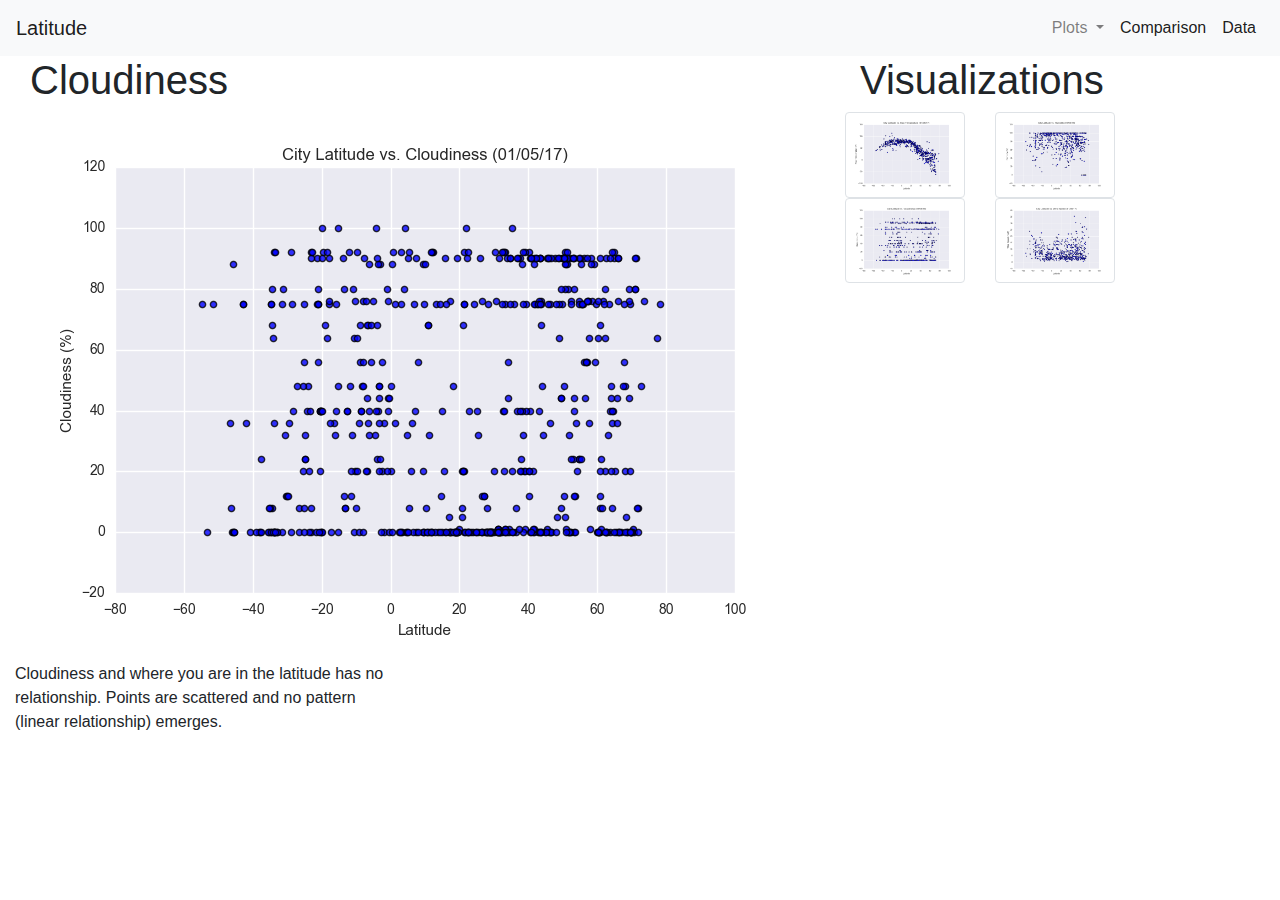
==== cloudiness.html @ 5eba3b09 "Added all the files to go live" ====
<!DOCTYPE html>
<html lang="en-us">
    <head>
        <meta charset="UTF-8">
        <meta name="viewport" content="width=device-width, initial-scale=1">
        <!-- Bring in our bootstrap stylesheet -->
        <link rel="stylesheet" href="https://stackpath.bootstrapcdn.com/bootstrap/4.3.1/css/bootstrap.min.css" integrity="sha384-ggOyR0iXCbMQv3Xipma34MD+dH/1fQ784/j6cY/iJTQUOhcWr7x9JvoRxT2MZw1T" crossorigin="anonymous">

        <link rel="stylesheet" href="styles.css">

    </head>

    <nav class="navbar navbar-expand-lg navbar-light bg-light ">
        <a class="navbar-brand" href="index.html">Latitude</a>
        <button class="navbar-toggler" type="button" data-toggle="collapse" data-target="#collapsibleNavbar" aria-controls="navbarSupportedContent" aria-expanded="false" aria-label="Toggle navigation">
            <span class="navbar-toggler-icon"></span>
        </button>
      
        <div class="collapse navbar-collapse" id="navbarSupportedContent">
            <ul class="navbar-nav ml-auto">
                <li class="nav-item dropdown">
                    <a class="nav-link dropdown-toggle" href="#" id="navbarDropdownMenuLink" data-toggle="dropdown" aria-haspopup="true" aria-expanded="false">
                    Plots
                    </a>
                    <div class="dropdown-menu" aria-labelledby="navbarDropdownMenuLink">
                        <a class="dropdown-item" href="temperature.html">Temperature</a>
                        <a class="dropdown-item" href="wind_speed.html">Wind Speed</a>
                        <a class="dropdown-item" href="humidity.html">Humidity</a>
                        <a class="dropdown-item" href="cloudiness.html">Cloudiness</a>
                    </div>
                </li>
                <li class="nav-item active">
                    <a class="nav-link" href="comparisons.html">Comparison <span class="sr-only">(current)</span></a>
                </li>
                <li class="nav-item active">
                    <a class="nav-link" href="data.html">Data<span class="sr-only">(current)</span></a>
                </li>
            </ul>
        </div>       
    </nav>

    <body>
        <div class = "parent-container d-flex">
            <div class="container-fluid">
                <div class="row mx-0">
                    <div class="col">
                        <h1>Cloudiness</h1>
                    </div>  
                </div>  
                <div class="row ">
                    <div class="col-md-6">
                        <img src="assets/Fig3.png" alt="...">
                        <p>Cloudiness and where you are in the latitude has no relationship. Points are scattered and no pattern (linear relationship) emerges.</p>
                    </div>
                </div>                
            </div>
            <div class="container-fluid">
                <div class="row mx-0">
                    <div class="col">
                        <h1>Visualizations</h1>
                    </div>  
                </div>  
                <div class="row ">
                    <div class="col-md-4">
                        <a target="_blank" href="temperature.html">
                            <img src="assets/Fig1.png" alt="..." class="img-thumbnail img-responsive">
                        </a> 
                    </div>
                    <div class="col-md-4">
                        <a target="_blank" href="cloudiness.html">
                            <img src="assets/Fig2.png" alt="..." class="img-thumbnail img-responsive">
                        </a>
                    </div>
                    <div class="w-100"></div>
                    <div class="col-md-4">
                        <img src="assets/Fig3.png" alt="..." class="img-thumbnail img-responsive">
                    </div>
                    <div class="col-md-4">
                        <a target="_blank" href="wind_speed.html">
                            <img src="assets/Fig4.png" alt="..." class="img-thumbnail img-responsive">
                        </a>
                    </div>
                </div>                
            </div>
        </div>
        <script src="https://code.jquery.com/jquery-3.3.1.slim.min.js" integrity="sha384-q8i/X+965DzO0rT7abK41JStQIAqVgRVzpbzo5smXKp4YfRvH+8abtTE1Pi6jizo" crossorigin="anonymous"></script>
        <script src="https://cdnjs.cloudflare.com/ajax/libs/popper.js/1.14.7/umd/popper.min.js" integrity="sha384-UO2eT0CpHqdSJQ6hJty5KVphtPhzWj9WO1clHTMGa3JDZwrnQq4sF86dIHNDz0W1" crossorigin="anonymous"></script>
        <script src="https://stackpath.bootstrapcdn.com/bootstrap/4.3.1/js/bootstrap.min.js" integrity="sha384-JjSmVgyd0p3pXB1rRibZUAYoIIy6OrQ6VrjIEaFf/nJGzIxFDsf4x0xIM+B07jRM" crossorigin="anonymous"></script>
    </body>
</html>
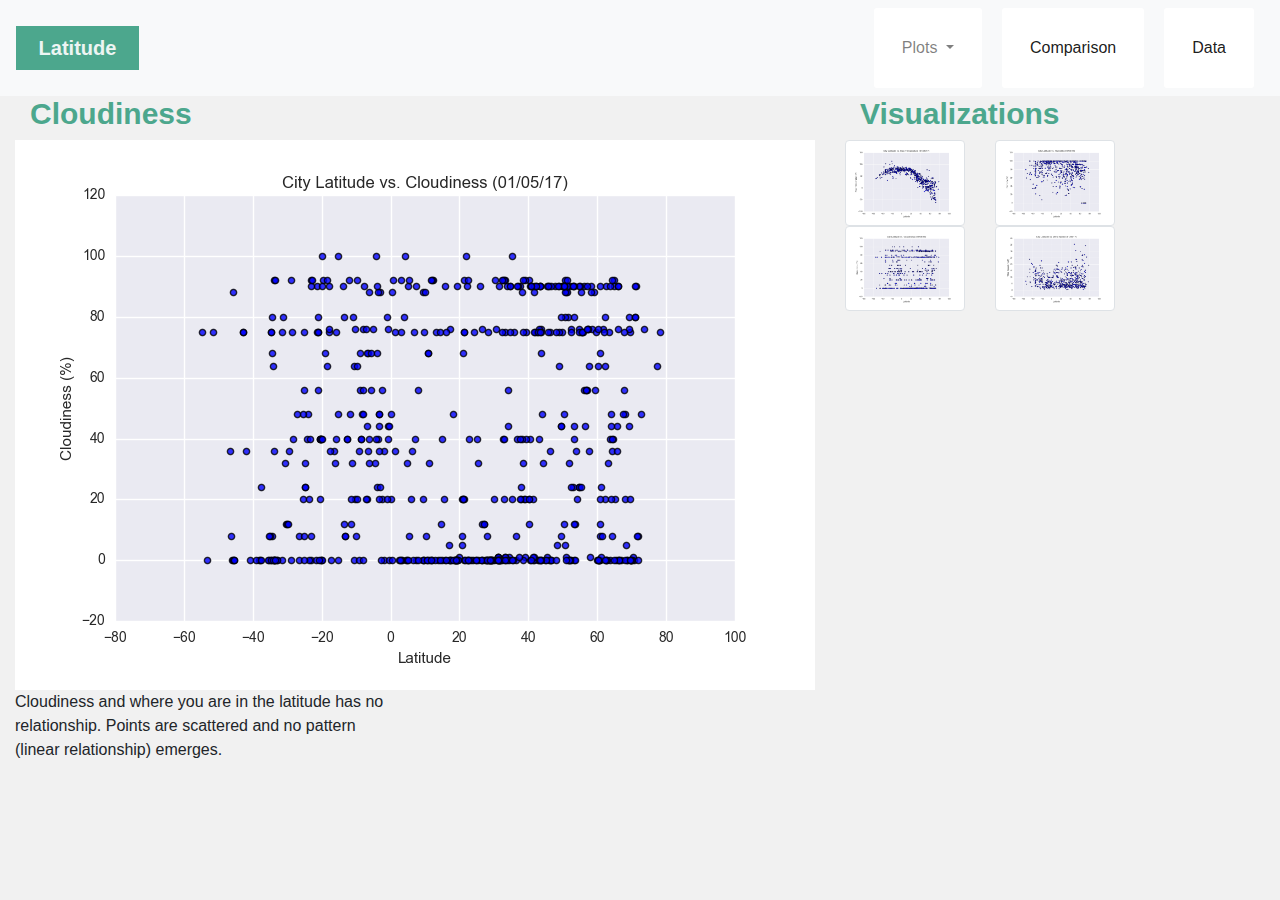
==== commit 4352650e: "Updates to links" ====
--- a/cloudiness.html
+++ b/cloudiness.html
@@ -62,12 +62,12 @@
                 </div>  
                 <div class="row ">
                     <div class="col-md-4">
-                        <a target="_blank" href="temperature.html">
+                        <a target="_self" href="temperature.html">
                             <img src="assets/Fig1.png" alt="..." class="img-thumbnail img-responsive">
                         </a> 
                     </div>
                     <div class="col-md-4">
-                        <a target="_blank" href="cloudiness.html">
+                        <a target="_self" href="cloudiness.html">
                             <img src="assets/Fig2.png" alt="..." class="img-thumbnail img-responsive">
                         </a>
                     </div>
@@ -76,7 +76,7 @@
                         <img src="assets/Fig3.png" alt="..." class="img-thumbnail img-responsive">
                     </div>
                     <div class="col-md-4">
-                        <a target="_blank" href="wind_speed.html">
+                        <a target="_self" href="wind_speed.html">
                             <img src="assets/Fig4.png" alt="..." class="img-thumbnail img-responsive">
                         </a>
                     </div>
--- a/styles.css
+++ b/styles.css
@@ -0,0 +1,137 @@
+
+/* Giving the body the specified background color, adding font sizes for the h1 and h3 elements we'll be using */
+body {
+  background: #f1f1f1;
+}
+
+h1 {
+  font-size: 30px;
+  font-weight: bold;
+  color: #4ca78d;
+  
+}
+
+h3 {
+  font-size: 20px;
+  color: #4ca78d;
+  padding: 20px;
+  text-align: center;
+}
+.borders {
+  border: 10px solid blue;
+}
+
+.navbar-custom { 
+  padding: 10px;
+  background-color:#4ca78d; 
+} 
+
+/* Giving our navbar some padding and a background color */
+.navbar-light .navbar {
+  padding: 10px;
+  background: #3721b6;
+}
+
+.navbar-light .navbar-brand {
+  display: inline-block;
+  padding-right: 1.4125rem;
+  padding-left: 1.4125rem;
+  padding-top: 0.4125rem;
+  padding-bottom: 0.4125rem;
+  margin-right: 5rem;
+  font-size: 1.25rem;
+  line-height: inherit;
+  white-space: nowrap;
+  background: #4ca78d;
+  font-weight: bold;
+  color: #edf5f3;
+}
+
+
+/* Making our navbar li's inline-block elements this makes it so we can have multiple on the same line. Floats could have been used too */
+.navbar li {
+  display: inline-block;
+  padding: 20px;
+  margin-right: 10px;
+  margin-left: 10px;
+  cursor: pointer;
+  background: #fff;
+  border-radius: 3px;
+}
+
+/* Getting rid of the default link styles here */
+.navbar li a {
+  color: #000;
+  text-decoration: none;
+}
+
+/* Styling the header, giving it a height, a background color, and some top padding */
+.header {
+  height: 200px;
+  padding-top: 20px;
+  background: #cdcdcd;
+}
+
+/* Centering our h1 tag inside our header, giving it a little padding, removing its margin */
+.header h1 {
+  padding: 60px;
+  margin: 0;
+  color: rgb(80, 28, 28);
+  text-align: left;
+  font-size: 5px;
+}
+
+/* Giving the .post element margin on 3 sides */
+.post {
+  margin-top: 50px;
+  margin-right: 100px;
+  margin-left: 100px;
+}
+
+.box {
+  height: 800px;
+  padding: 20px;
+  color: rgb(119, 91, 91);
+  background: rgb(45, 154, 182);
+}
+
+
+.container_table{
+  background-color: rgb(245, 240, 240);
+  height:100px;
+  }
+
+#nav-select {
+  visibility: hidden;
+}
+
+@media(max-width: 768px) {
+  .navbar.bg-light {
+      background-color:  rgb(78, 161, 134) !important;
+  }
+}
+
+/* Adding media queries to show the drop-down, and hide the navbar when the screen is smaller than 480 pixels */
+@media (max-width: 480px) {
+
+  .navbar-collapse{
+    background-color: rgb(78, 161, 134);
+    }  
+    
+  .navbar li {
+    padding: 10px;
+  }
+
+  .post {
+    margin-right: 30px;
+    margin-left: 30px;
+  }
+
+  .navbar ul {
+    visibility: hidden;
+  }
+
+  #nav-select {
+    visibility: visible;
+  }
+}
